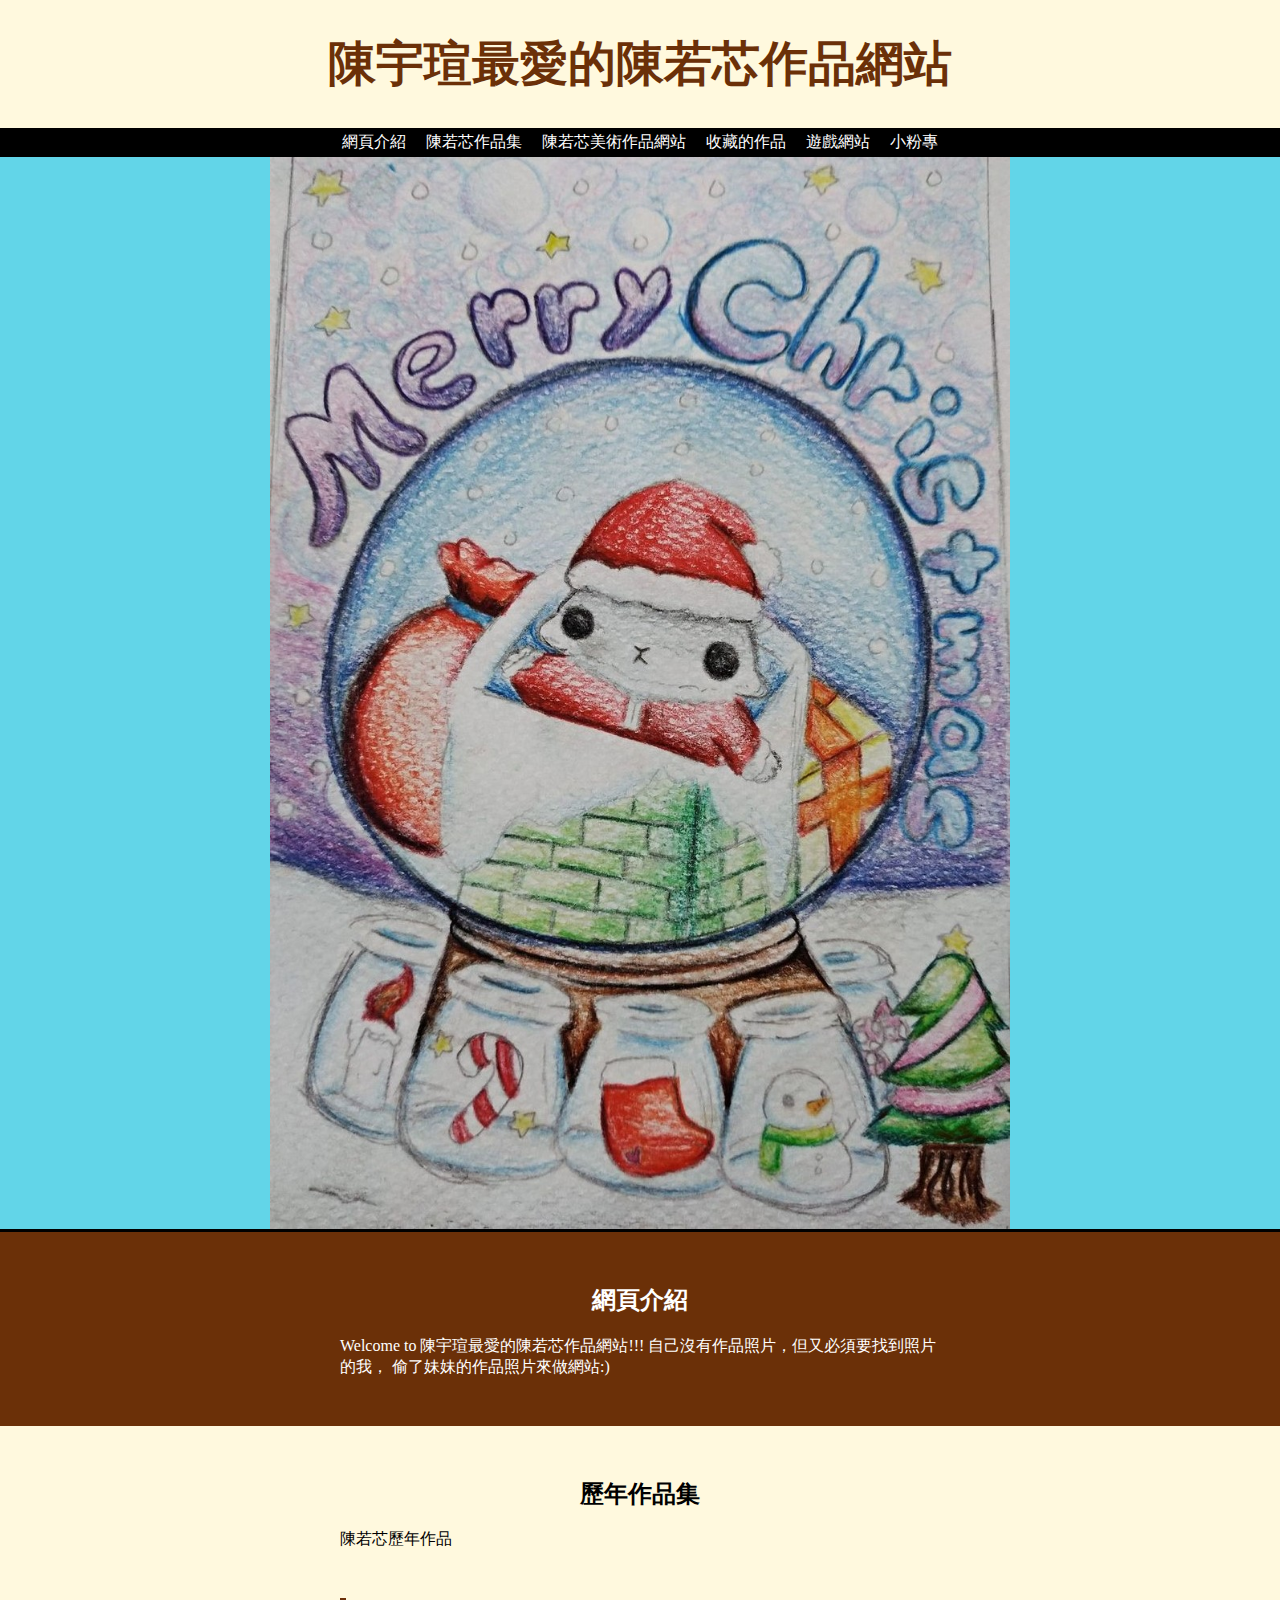
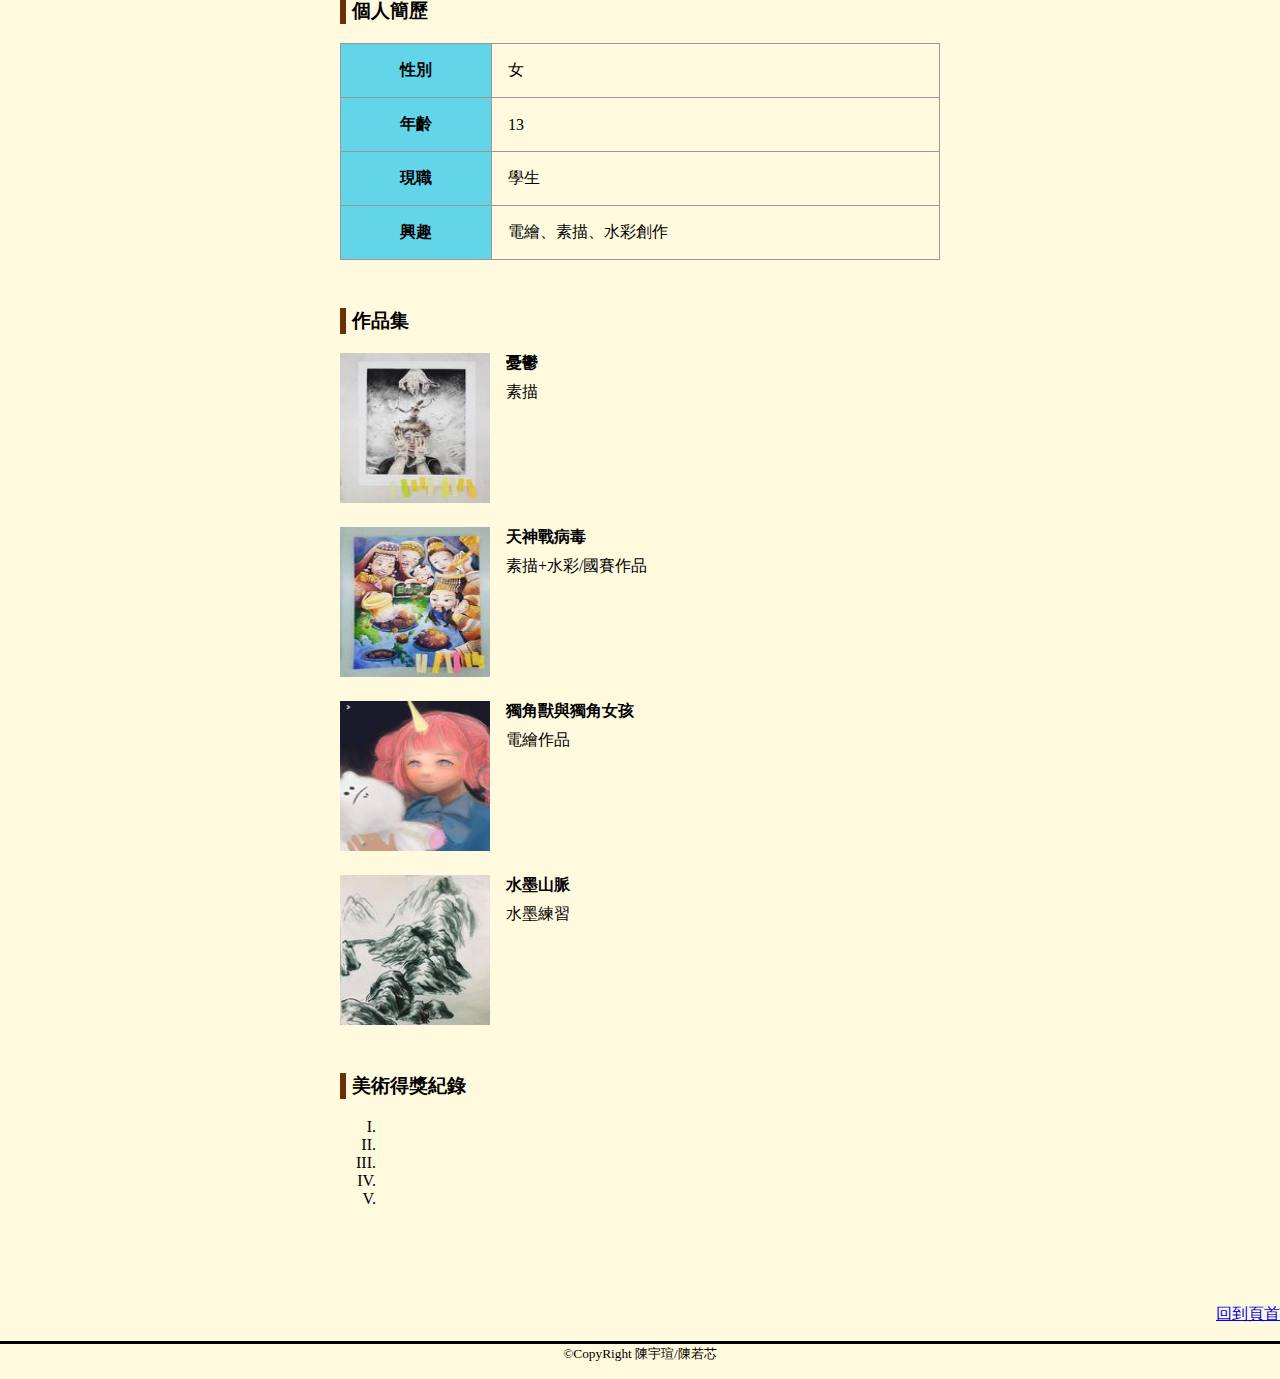
==== index.htm @ bde465d0 "Add files via upload" ====
<!DOCTYPE html>
<html lang="tw">
<head>
<meta charset="utf-8">
<title> 陳宇瑄最愛的陳若芯作品網站 </title>
<meta name="description"content="">
<link rel="stylesheet" href="css/style.css">
</head>

<body>
<header>
<h1> 陳宇瑄最愛的陳若芯作品網站 </h1>
<nav class="navigation">
<ul>
<li><a href="#profile">網頁介紹</a></li>
<li><a href="#concert">陳若芯作品集</a></li>
<li><a href="project.htm">陳若芯美術作品網站</a></li>
<li><a href="https://yuxuan0757001.github.io/1234564867654/books.xml">收藏的作品</a></li>
<li><a href="https://yuxuan0757001.github.io/1234564867654/">遊戲網站</a></li>
<li><a href="https://www.facebook.com/%E8%8B%A5%E8%8A%AF-396968307081690"target="_blank">小粉專</a></li>
</ul>
</nav>
</header>

<main>
<div class="mainvisual">
<img src="0.jpg"alt="主視覺圖片"width="740"height="340">
</div>
<article id="profile">
<div class="inner">
<h2>網頁介紹</h2>
<p><h7>
Welcome to 陳宇瑄最愛的陳若芯作品網站!!!
自己沒有作品照片，但又必須要找到照片的我，
偷了妹妹的作品照片來做網站:) </h7></p>
</div>
</article>
</main>

<article id="concert">
<h2> 歷年作品集 </h2>
<p>陳若芯歷年作品</p>
<section>
<h3>個人簡歷</h3>
<table>
<tr>
<th>性別</th>
<td>女</td>
</tr>
<tr>
<th>年齡</th>
<td>13</td>
</tr>
<tr>
<th>現職</th>
<td>學生</td>
</tr>
<tr>
<th>興趣</th>
<td>電繪、素描、水彩創作</td>
</tr>
</table>
</section>

<section>
<h3>作品集</h3>
<section class="performer">
<img src="1.jpg"width="150"height="150">
<h4>憂鬱</h4>
<p>素描</p>
</section>
<section class="performer">
<img src="2.jpg"width="150"height="150">
<h4>天神戰病毒</h4>
<p>素描+水彩/國賽作品</p>
</section>
<section class="performer">
<img src="3.jpg"width="150"height="150">
<h4>獨角獸與獨角女孩</h4>
<p>電繪作品</p>
</section>
<section class="performer">
<img src="4.jpg"width="150"height="150">
<h4>水墨山脈</h4>
<p>水墨練習</p>
</section>
</section>

<section>
<h3>美術得獎紀錄</h3>
<ol>
<li>                         </li>
<li>                         </li>
<li>                         </li>
<li>                         </li>
<li>                         </li>
</ol>
</section>
</article>
</main>

<footer>
<p class="pagetop"><a href="#top">回到頁首</a></p>
<p class="copyright"><small>&copy;CopyRight 陳宇瑄/陳若芯 </small></p>
</footer>

</body>
</html>
---- css/style.css ----
/* body */
body {
    background-color: #fff9de;
    margin: 0;
}

/* 標題1*/
h1 {
    font-size: 3em;
    color: #6b3008;
    text-align: center;
}

/* 選單 */
.navigation ul {
    background-color: #000000;
    margin: 0;
    padding: 4px;
    text-align: center;
}
.navigation ul li {
    list-style-type: none;
    display: inline;
    margin: 0 8px;
}
.navigation ul li a {
    color: #ffffff;
    text-decoration: none;
}
.navigation ul li a:hover {
    color: #62d5e8;
    text-decoration: underline;
}

/* 主視覺 */
.mainvisual {
    background-color: #62d5e8;
    border-bottom: solid 3px #000000;
}
.mainvisual img {
    display: block;
    margin: 0 auto;
    max-width: 100%;
    height: auto;
}

/* article */
article {
    padding: 32px 16px;
}

/* 背景色・文字色 */
#profile {
    background-color: #6b3008;
    color: #ffffff;
}

/* 邊界設定 */
#profile .inner {
    max-width: 600px;
    margin: 0 auto;
}

#concert {
    max-width: 600px;
    margin: 0 auto;
}

/* section */
section {
    margin: 48px 0;
}


/* 標題23 */
h2 {
    text-align: center;
}

h3 {
    border-left: solid 6px #6b3008;
    padding-left: 6px;
}

/* 表 */
table {
    border-collapse: collapse;
    width: 100%;
}
th,td {
    border: solid 1px #999999;
    padding: 16px;
}
th {
    background-color: #62d5e8;
}

/* 作品集 */
.performer {
    margin: 0 0 24px;
    overflow: hidden;
}
.performer img {
    float: left;
    margin: 0 16px 0 0;
}
.performer h4 {
    margin: 0 0 0.5em;
}
.performer p {
    margin: 0;
}


/* 回頁首 */
.pagetop {
    text-align: right;
}

/* 著作權 */
.copyright {
    border-top: solid 3px #000000;
    text-align: center;
}


/* 著作 */
ol li {
    list-style-type: upper-roman;
}
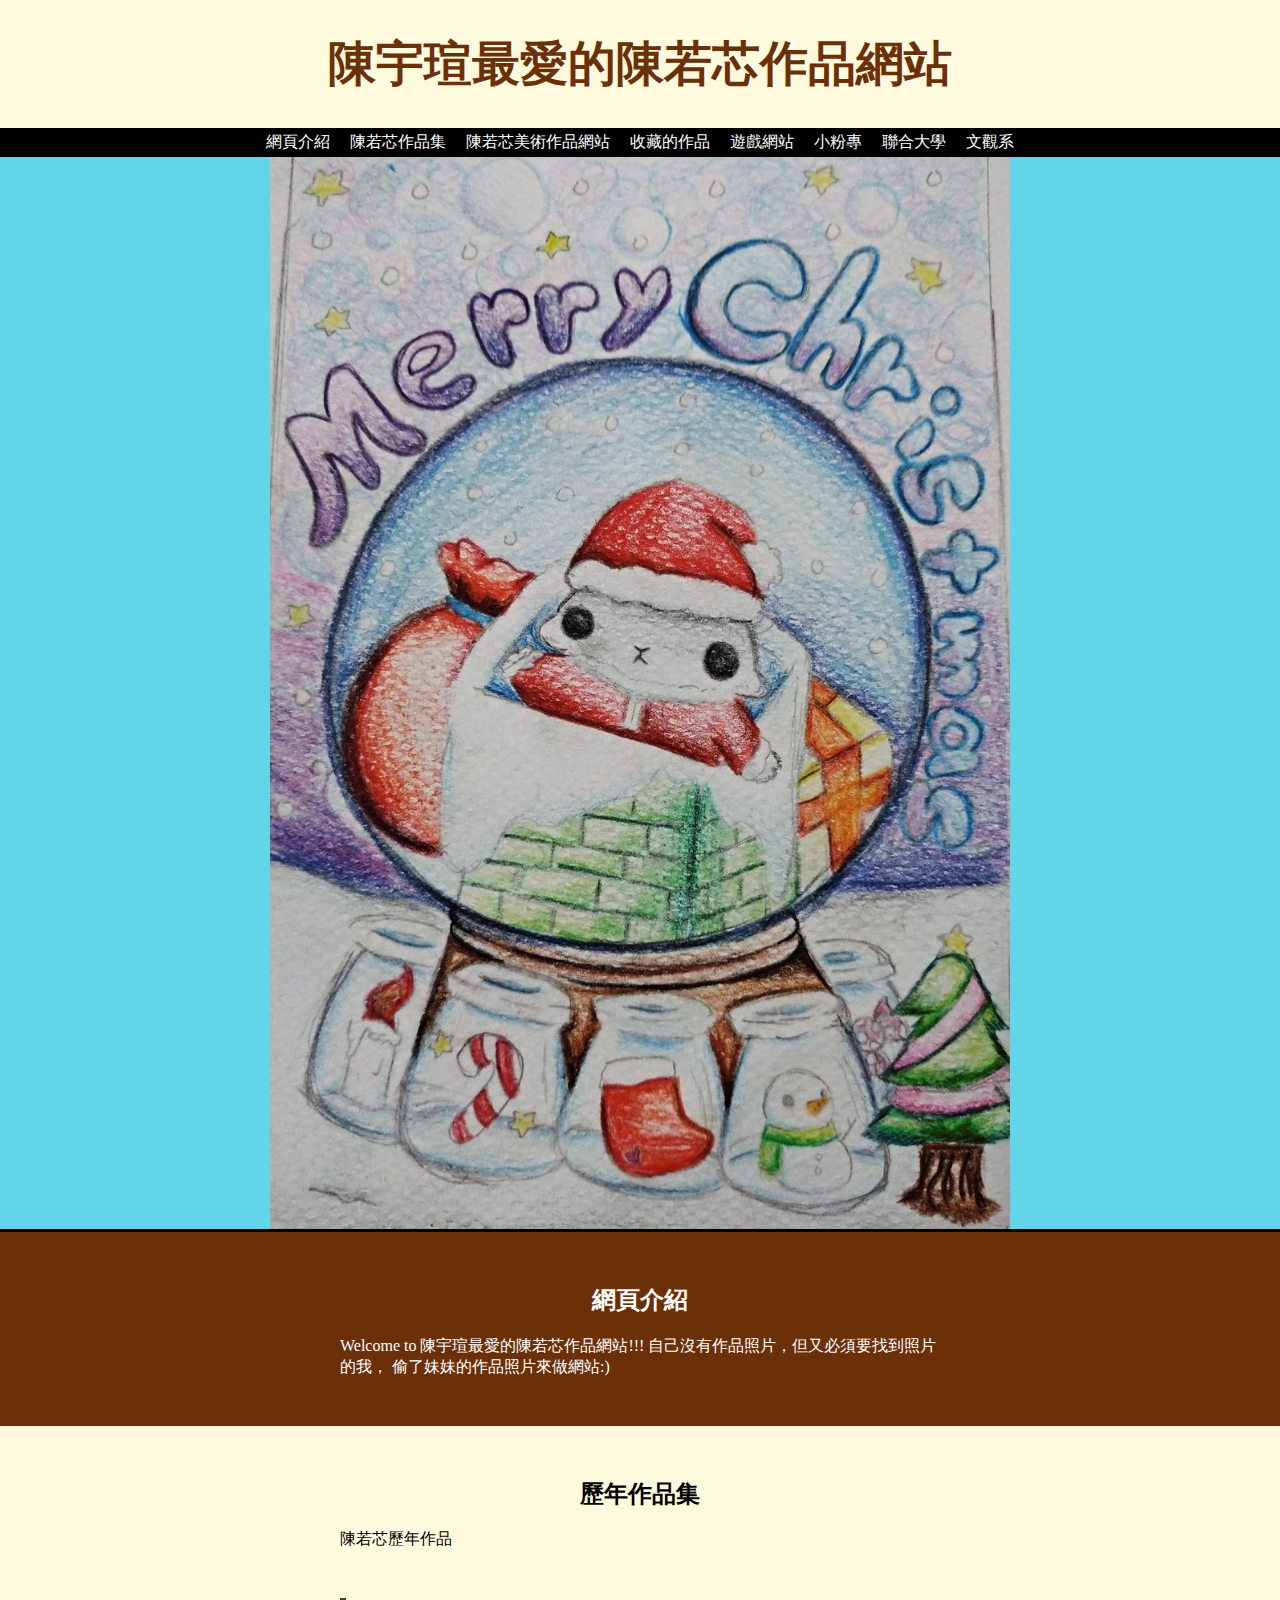
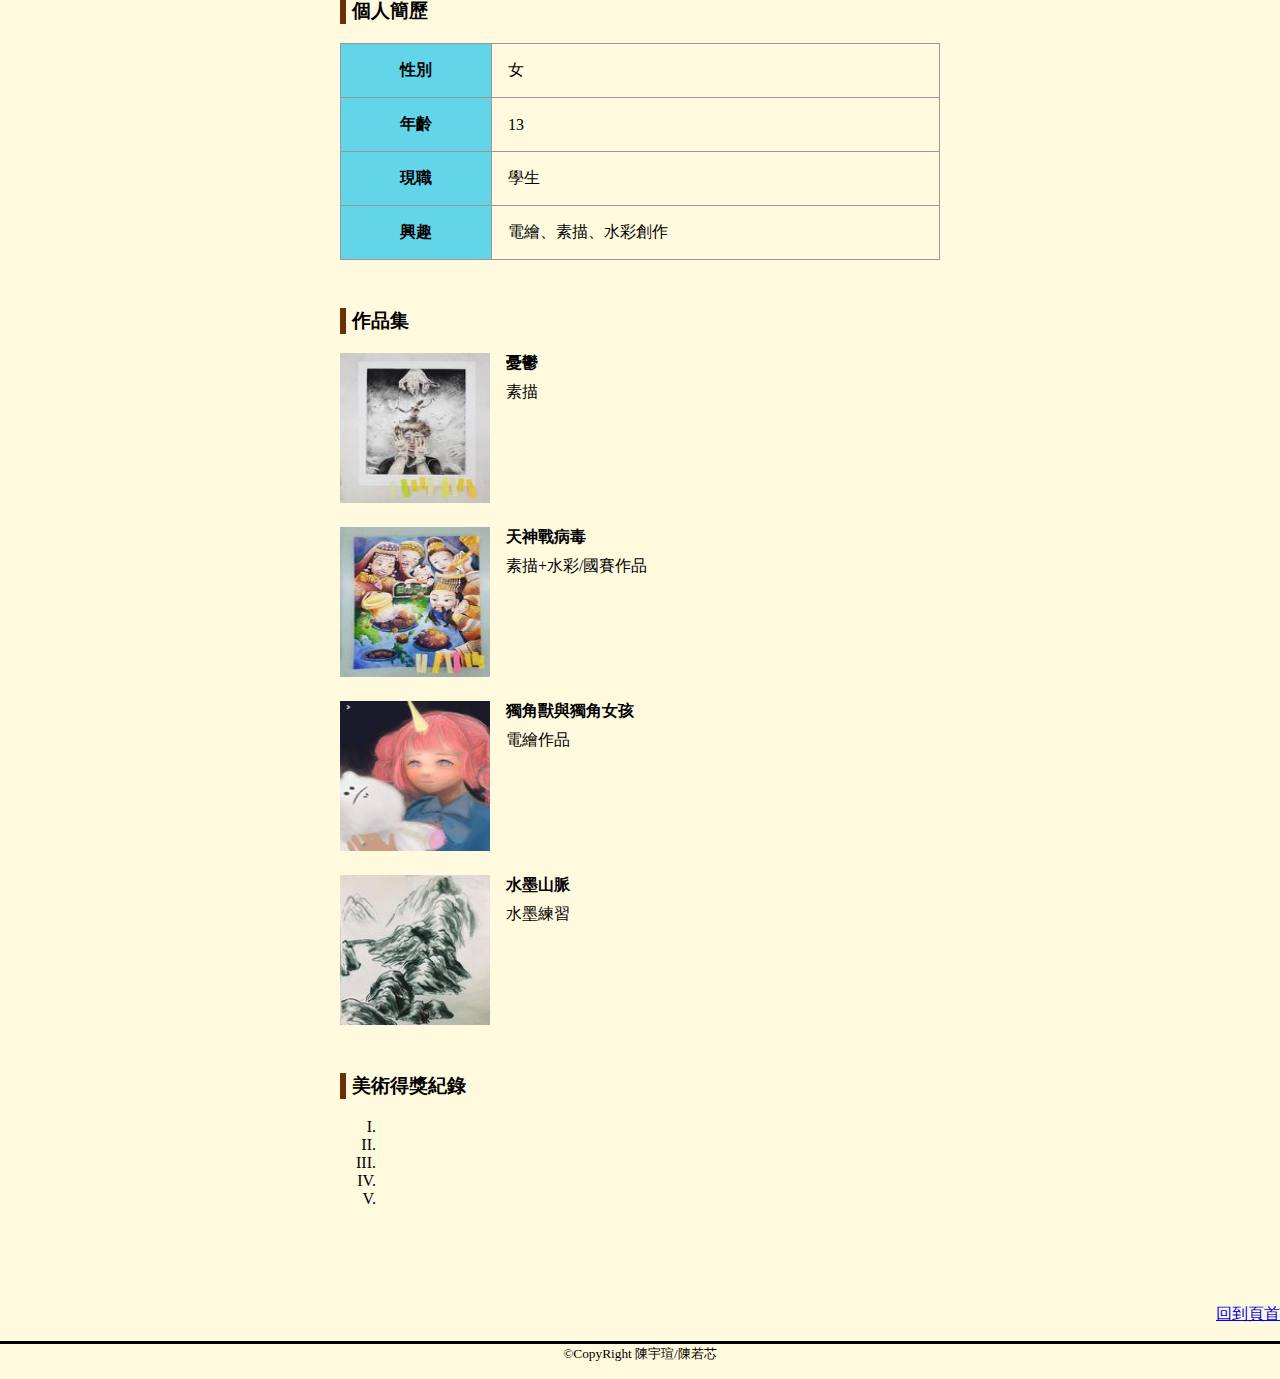
==== commit af5b6f3a: "Update index.htm" ====
--- a/index.htm
+++ b/index.htm
@@ -18,6 +18,8 @@
 <li><a href="https://yuxuan0757001.github.io/1234564867654/books.xml">收藏的作品</a></li>
 <li><a href="https://yuxuan0757001.github.io/1234564867654/">遊戲網站</a></li>
 <li><a href="https://www.facebook.com/%E8%8B%A5%E8%8A%AF-396968307081690"target="_blank">小粉專</a></li>
+<li><a href="https://www.nuu.edu.tw/" target="_blank">聯合大學</a></li>
+<li><a href="https://doct.nuu.edu.tw/" target="_blank">文觀系</a></li>
 </ul>
 </nav>
 </header>
@@ -105,4 +107,4 @@
 </footer>
 
 </body>
-</html>+</html>
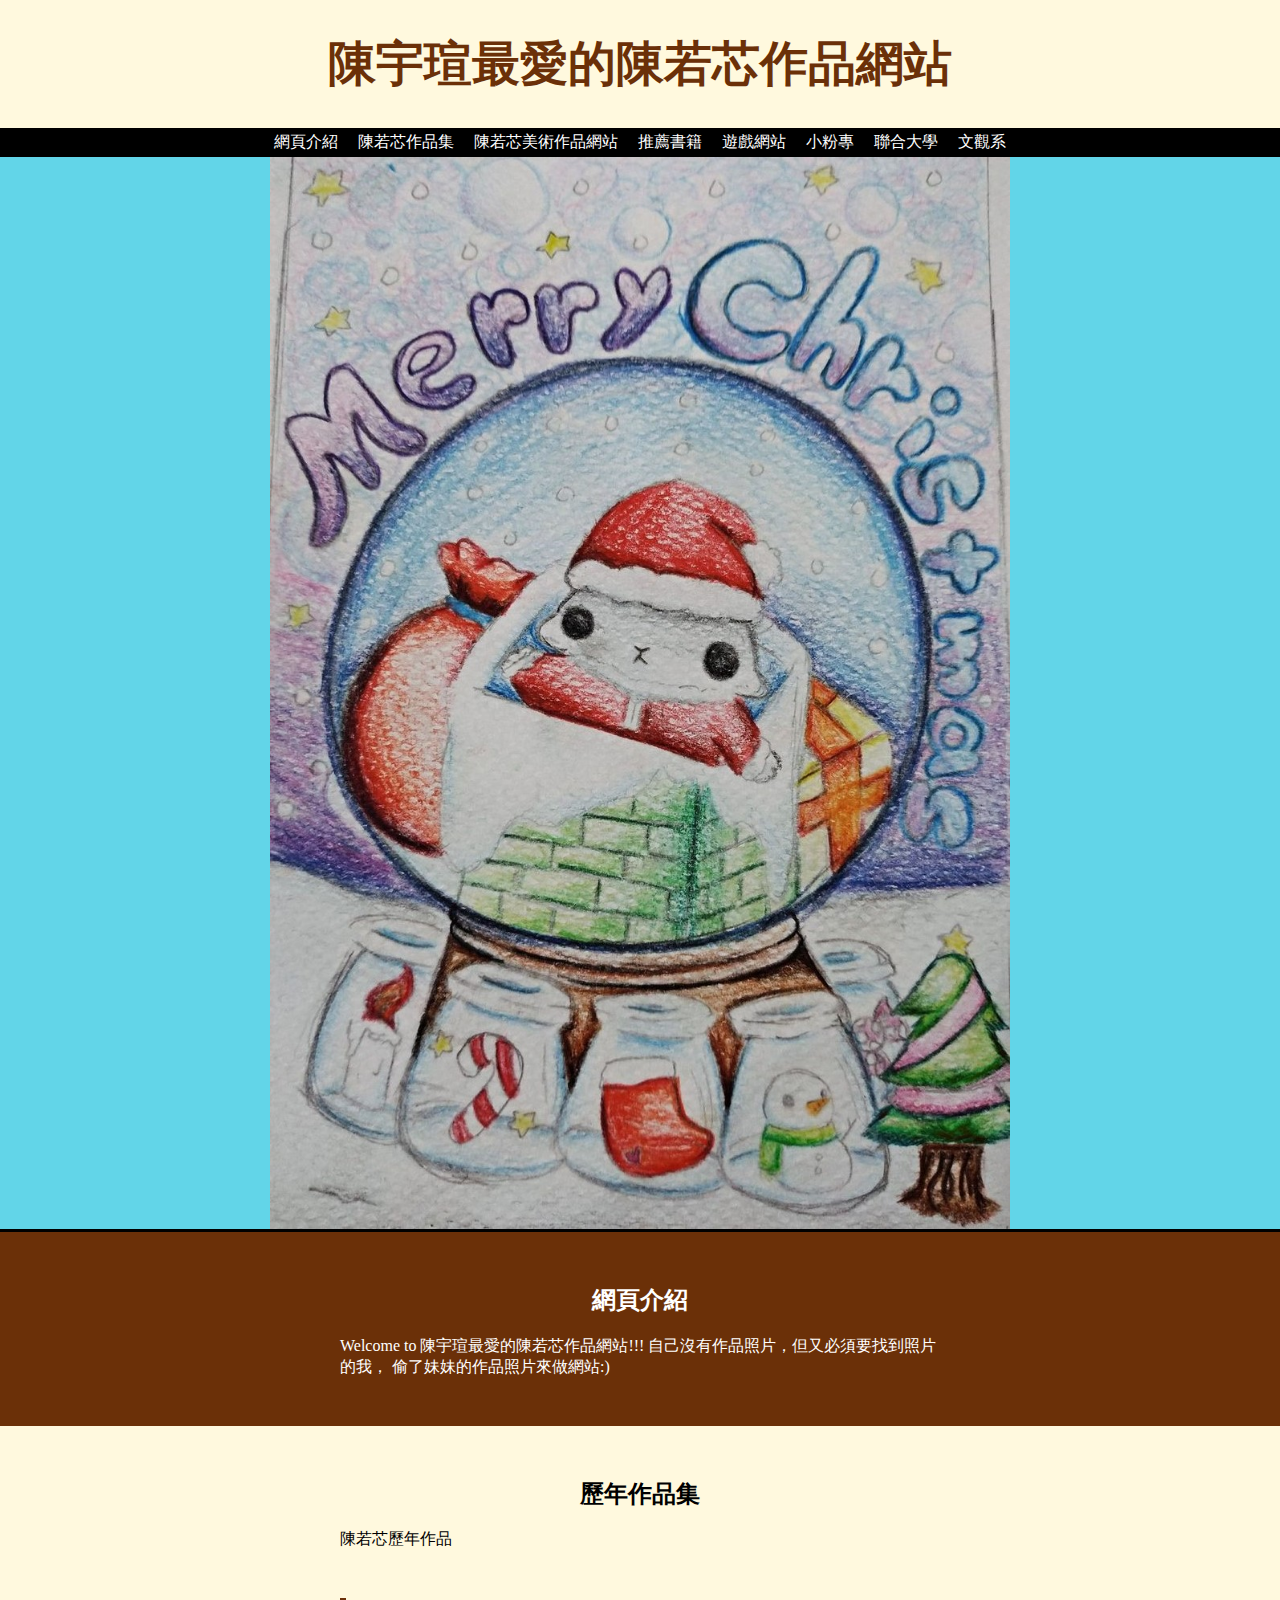
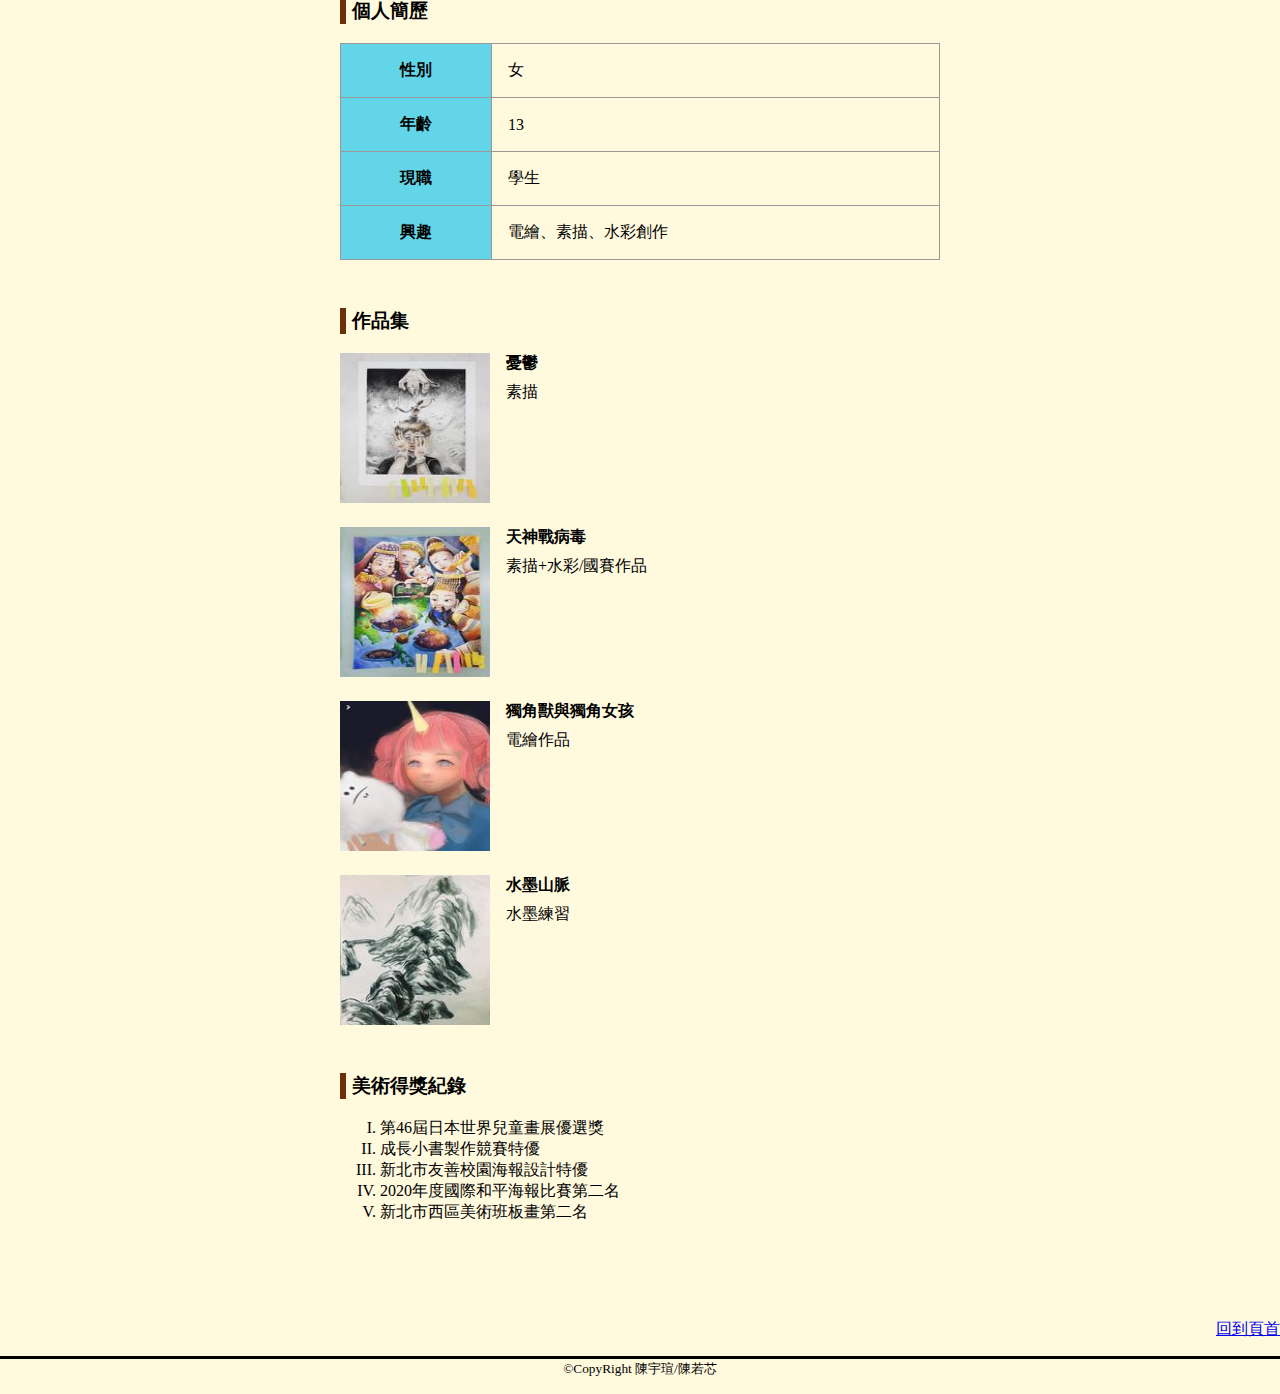
==== commit 88501299: "Update index.htm" ====
--- a/index.htm
+++ b/index.htm
@@ -15,7 +15,7 @@
 <li><a href="#profile">網頁介紹</a></li>
 <li><a href="#concert">陳若芯作品集</a></li>
 <li><a href="project.htm">陳若芯美術作品網站</a></li>
-<li><a href="https://yuxuan0757001.github.io/1234564867654/books.xml">收藏的作品</a></li>
+<li><a href="https://yuxuan0757001.github.io/1234564867654/books.xml">推薦書籍</a></li>
 <li><a href="https://yuxuan0757001.github.io/1234564867654/">遊戲網站</a></li>
 <li><a href="https://www.facebook.com/%E8%8B%A5%E8%8A%AF-396968307081690"target="_blank">小粉專</a></li>
 <li><a href="https://www.nuu.edu.tw/" target="_blank">聯合大學</a></li>
@@ -91,11 +91,11 @@
 <section>
 <h3>美術得獎紀錄</h3>
 <ol>
-<li>                         </li>
-<li>                         </li>
-<li>                         </li>
-<li>                         </li>
-<li>                         </li>
+<li> 第46屆日本世界兒童畫展優選獎</li>
+<li> 成長小書製作競賽特優 </li>
+<li> 新北市友善校園海報設計特優</li>
+<li> 2020年度國際和平海報比賽第二名</li>
+<li> 新北市西區美術班板畫第二名</li>
 </ol>
 </section>
 </article>
